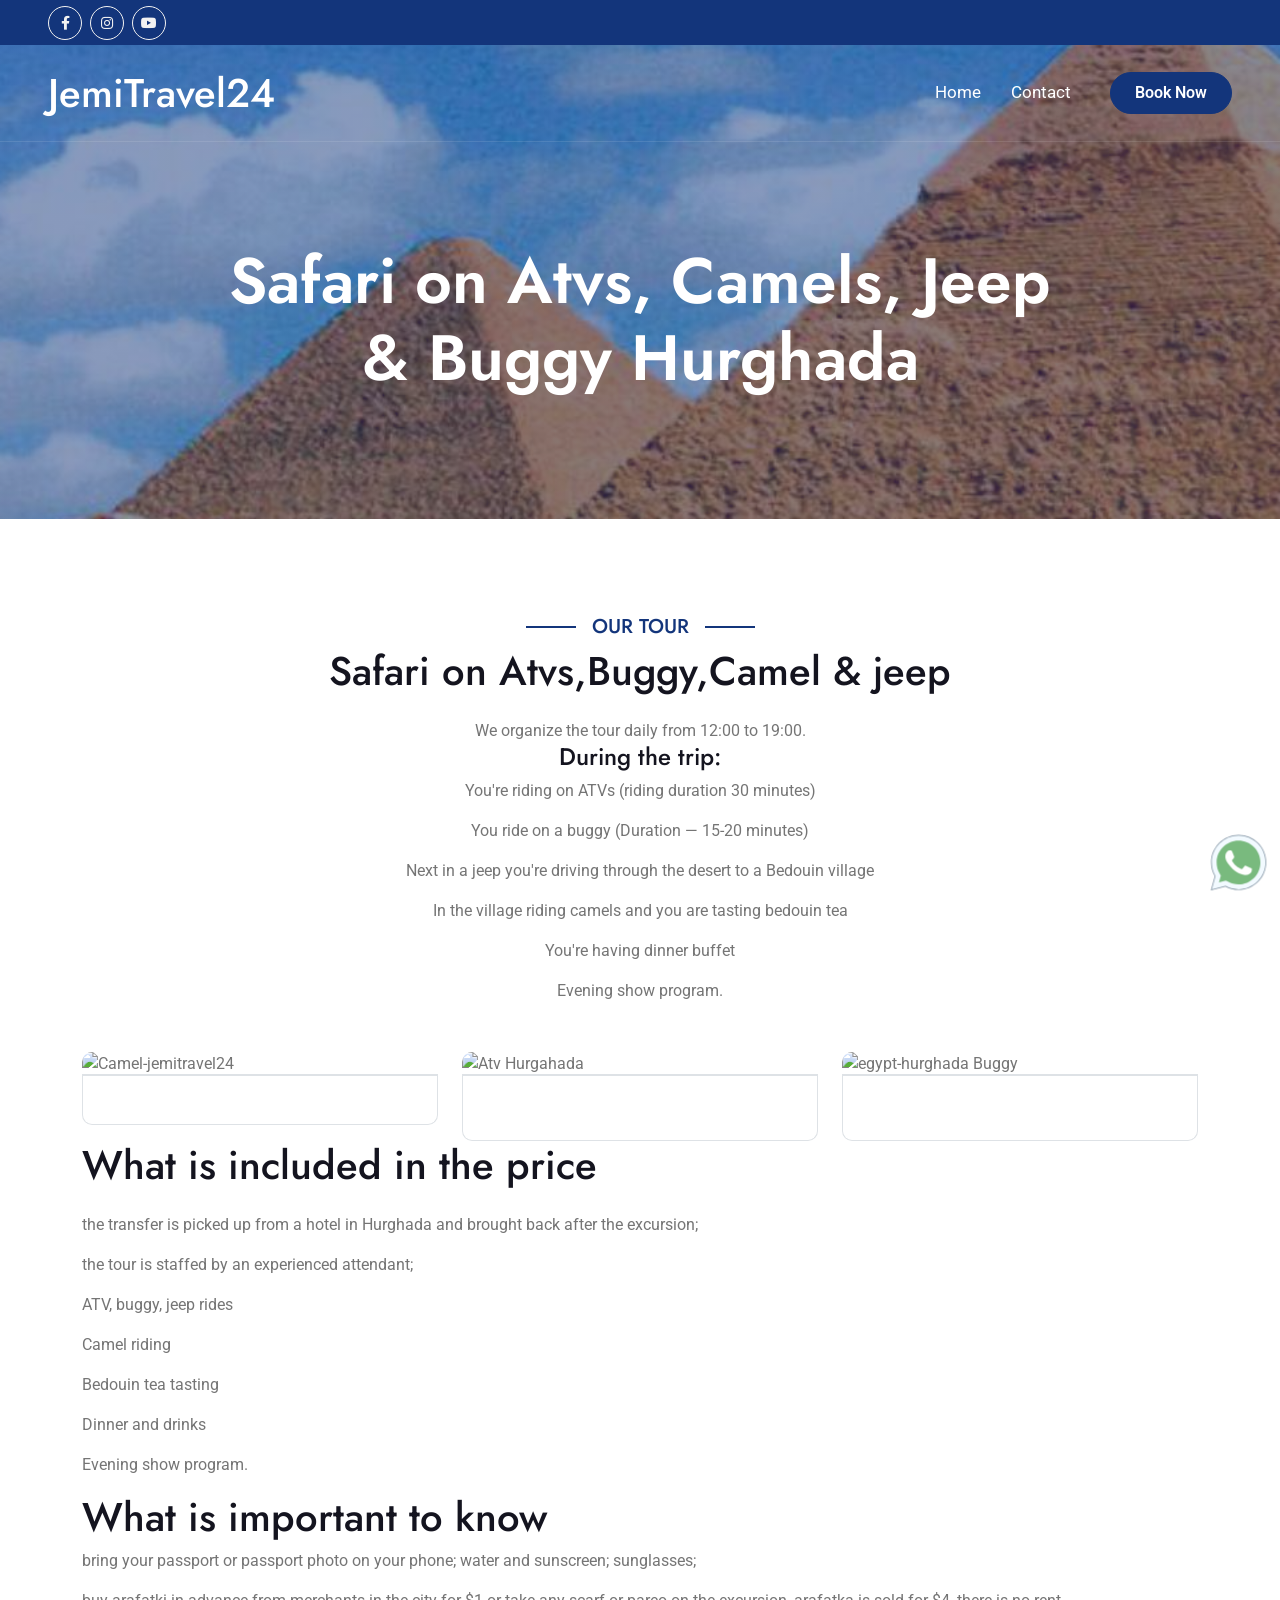
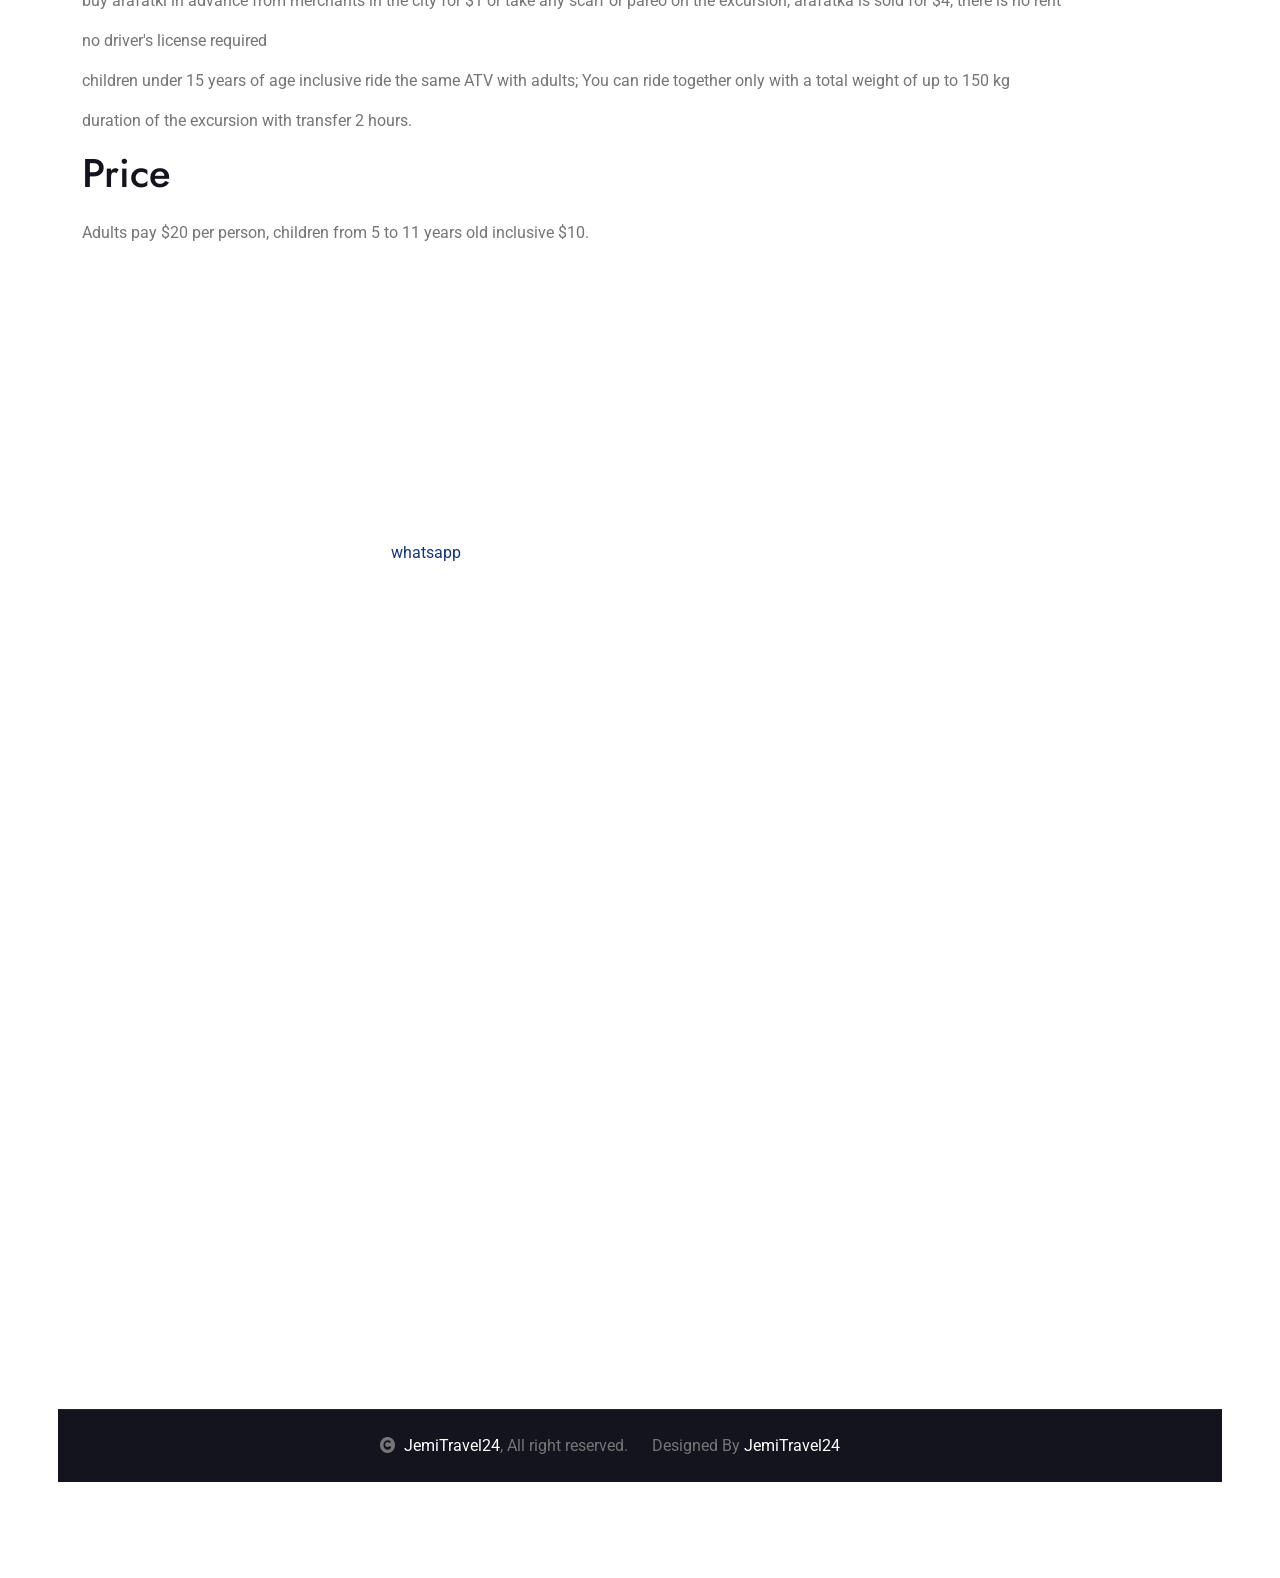
==== Atv-Buggy-Safari-Hurgahada.html @ 76fbbd98 "Add files via upload" ====
<!DOCTYPE html>
<html lang="en">

    <head>
        <meta charset="utf-8">
        <title>safari on Atvs & Buggy </title>
        <meta content="width=device-width, initial-scale=1.0" name="viewport">

        <meta content="" name="keywords"content="Jemi Travel24, JemiTravel24,safari on Atvs & Buggy Hurgahada , Luxor tour from Hurghada, bus from Hurghada, museum by bus, Egypt tours, pay on the day">
        <meta content="" name="description"content="Explore Egypt with Jemi Travel24. Enjoy memorable tours, comfortable transfers, and pay on the day of your tour.">
        <!-- Google Web Fonts -->
        <link rel="preconnect" href="https://fonts.googleapis.com">
        <link rel="preconnect" href="https://fonts.gstatic.com" crossorigin>
        <link href="https://fonts.googleapis.com/css2?family=Jost:wght@500;600&family=Roboto&display=swap" rel="stylesheet"> 

        <!-- Icon Font Stylesheet -->
        <link rel="stylesheet" href="https://use.fontawesome.com/releases/v5.15.4/css/all.css"/>
        <link href="https://cdn.jsdelivr.net/npm/bootstrap-icons@1.4.1/font/bootstrap-icons.css" rel="stylesheet">

        <!-- Libraries Stylesheet -->
        <link href="lib/owlcarousel/assets/owl.carousel.min.css" rel="stylesheet">
        <link href="lib/lightbox/css/lightbox.min.css" rel="stylesheet">


        <!-- Customized Bootstrap Stylesheet -->
        <link href="css/bootstrap.min.css" rel="stylesheet">

        <!-- Template Stylesheet -->
        <link href="css/style.css" rel="stylesheet">
    </head>

    <body>

        <!-- Spinner Start -->
        <div id="spinner" class="show bg-white position-fixed translate-middle w-100 vh-100 top-50 start-50 d-flex align-items-center justify-content-center">
            <div class="spinner-border text-primary" style="width: 3rem; height: 3rem;" role="status">
                <span class="sr-only">Loading...</span>
            </div>
        </div>

        <a href="https://api.whatsapp.com/send?phone=+905534414765&amp;text=Hi%20There" class="whatsapp_float" target="_blank" rel="noopener noreferrer">
  <span class="home-whatsapp-icon"><svg xmlns="http://www.w3.org/2000/svg" x="0px" y="0px" width="80" height="80" viewBox="0 0 80 80">
<path fill="#f2faff" d="M7.904,58.665L7.8,58.484c-3.263-5.649-4.986-12.102-4.983-18.66 C2.826,19.244,19.577,2.5,40.157,2.5C50.14,2.503,59.521,6.391,66.57,13.446C73.618,20.5,77.5,29.879,77.5,39.855 c-0.01,20.583-16.76,37.328-37.34,37.328c-6.247-0.003-12.418-1.574-17.861-4.543l-0.174-0.096L2.711,77.636L7.904,58.665z"></path><path fill="#788b9c" d="M40.157,3L40.157,3c9.85,0.003,19.105,3.838,26.059,10.799C73.17,20.76,77,30.013,77,39.855 c-0.009,20.307-16.536,36.828-36.855,36.828c-6.149-0.003-12.237-1.553-17.606-4.482l-0.349-0.19l-0.384,0.101l-18.384,4.82 l4.91-17.933l0.11-0.403l-0.209-0.362c-3.22-5.574-4.92-11.94-4.917-18.41C3.326,19.52,19.852,3,40.157,3 M40.157,2 C19.302,2,2.326,18.969,2.317,39.824C2.313,46.49,4.055,53,7.367,58.735L2,78.339l20.06-5.26 c5.526,3.015,11.751,4.601,18.084,4.604h0.016c20.855,0,37.831-16.969,37.84-37.827c0-10.108-3.933-19.613-11.077-26.764 C59.78,5.942,50.28,2.003,40.157,2L40.157,2z"></path><path fill="#79ba7e" d="M39.99,70c-5.009-0.003-9.965-1.263-14.332-3.646l-2.867-1.564l-3.159,0.828l-6.482,1.699	l1.659-6.061l0.907-3.312l-1.718-2.974C11.38,50.437,9.997,45.255,10,39.986C10.007,23.453,23.464,10.002,39.997,10	c8.022,0.003,15.558,3.126,21.221,8.793C66.881,24.461,70,31.998,70,40.011C69.992,56.547,56.535,70,39.99,70z"></path><path fill="#fff" d="M56.561,47.376c-0.9-0.449-5.321-2.626-6.143-2.924c-0.825-0.301-1.424-0.449-2.023,0.449	c-0.599,0.9-2.322,2.924-2.845,3.523c-0.524,0.599-1.048,0.674-1.948,0.226c-0.9-0.449-3.797-1.4-7.23-4.462	c-2.674-2.382-4.478-5.327-5.001-6.227c-0.524-0.9-0.057-1.385,0.394-1.834c0.403-0.403,0.9-1.051,1.349-1.575	c0.449-0.524,0.599-0.9,0.9-1.5c0.301-0.599,0.151-1.126-0.075-1.575c-0.226-0.449-2.023-4.875-2.773-6.673	c-0.729-1.752-1.472-1.515-2.023-1.542c-0.524-0.027-1.123-0.03-1.722-0.03c-0.599,0-1.575,0.226-2.397,1.126	c-0.822,0.9-3.147,3.074-3.147,7.498s3.222,8.699,3.671,9.298c0.449,0.599,6.338,9.678,15.36,13.571	c2.144,0.924,3.821,1.478,5.125,1.894c2.153,0.684,4.113,0.587,5.664,0.355c1.728-0.259,5.321-2.174,6.067-4.273	c0.75-2.099,0.75-3.899,0.524-4.273C58.06,48.051,57.461,47.825,56.561,47.376z"></path>
</svg></span></a>
        <!-- Spinner End -->

        <!-- Topbar Start -->
        <div class="container-fluid bg-primary px-5 d-none d-lg-block">
            <div class="row gx-0">
                <div class="col-lg-8 text-center text-lg-start mb-2 mb-lg-0">
                    <div class="d-inline-flex align-items-center" style="height: 45px;">
                        <a class="btn btn-sm btn-outline-light btn-sm-square rounded-circle me-2" href="https://www.facebook.com/jemitravel24"><i class="fab fa-facebook-f fw-normal"></i></a>
                        <a class="btn btn-sm btn-outline-light btn-sm-square rounded-circle me-2" href="https://www.instagram.com/jemitravel24/"><i class="fab fa-instagram fw-normal"></i></a>
                        <a class="btn btn-sm btn-outline-light btn-sm-square rounded-circle" href=""><i class="fab fa-youtube fw-normal"></i></a>
                    </div>
                </div>
                        </div>
                    </div>
                </div>
            </div>
        </div>
        <!-- Topbar End -->

        <!-- Navbar & Hero Start -->
        <div class="container-fluid position-relative p-0">
            <nav class="navbar navbar-expand-lg navbar-light px-4 px-lg-5 py-3 py-lg-0">
                <a href="" class="navbar-brand p-0">
                    <h1 class="m-0">JemiTravel24</h1>
                    <!-- <img src="img/logo.png" alt="Logo"> -->
                </a>
                <button class="navbar-toggler" type="button" data-bs-toggle="collapse" data-bs-target="#navbarCollapse">
                    <span class="fa fa-bars"></span>
                </button>
                <div class="collapse navbar-collapse" id="navbarCollapse">
                    <div class="navbar-nav ms-auto py-0">
                        <a href="index.html" class="nav-item nav-link">Home</a>
                        <a href="contact.html" class="nav-item nav-link">Contact</a>
                    </div>
                    <a href="booking.html" class="btn btn-primary rounded-pill py-2 px-4 ms-lg-4">Book Now</a>
                </div>
            </nav>
        </div>
        <!-- Navbar & Hero End -->

        <!-- Header Start -->
        <div class="container-fluid bg-breadcrumb">
            <div class="container text-center py-5" style="max-width: 900px;">
                <h3 class="text-white display-3 mb-4">Safari on Atvs, Camels, Jeep & Buggy  Hurghada</h1>
                
                </ol>    
            </div>
        </div>
        <!-- Header End -->

        <!-- Blog Start -->
        <div class="container-fluid blog py-5">
            <div class="container py-5">
                <div class="mx-auto text-center mb-5" style="max-width: 900px;">
                    <h5 class="section-title px-3">Our Tour</h5>
                    <h1 class="mb-4">Safari on Atvs,Buggy,Camel & jeep </h1>
                    <p class="mb-0">We organize the tour daily from 12:00 to 19:00.</p>
                    <h4>During the trip:</h4>
                    <p>You're riding on ATVs (riding duration 30 minutes)
                    </p>
                    <p> You ride on a buggy (Duration — 15-20 minutes)
                        </p>
                    <p>Next in a jeep you're driving through the desert to a Bedouin village</p>
                   <p>In the village riding camels and you are tasting bedouin tea</p>
                   <p>You're having dinner buffet</p>
                   <p> Evening show program.</p>
                </div>
                <div class="row g-4 justify-content-center">
                    <div class="col-lg-4 col-md-6">
                        <div class="blog-item">
                            <div class="blog-img">
                                <div class="blog-img-inner">
                                    <img class="img-fluid w-100 rounded-top" src="img/Camel-buggy-ATV-Jeep-safari.png" alt="Camel-jemitravel24">
                                  </div>
                                <div class="blog-info d-flex align-items-center border border-start-0 border-end-0">
                                  </div>
                            </div>
                            <div class="blog-content border border-top-0 rounded-bottom p-4">
                                
                                <a  class="h4"></a>
                                
                            </div>
                        </div>
                    </div>
                    <div class="col-lg-4 col-md-6">
                        <div class="blog-item">
                            <div class="blog-img">
                                <div class="blog-img-inner">
                                    <img class="img-fluid w-100 rounded-top" src="img/Safari-Atv-2-hours.png" alt="Atv Hurgahada">
                                    
                                </div>
                                <div class="blog-info d-flex align-items-center border border-start-0 border-end-0">
                                </div>
                            </div>
                            <div class="blog-content border border-top-0 rounded-bottom p-4">
                                <p class="mb-3">
                                <a  class="h4"></a>
                                <p class="my-3"></p>
                                
                            </div>
                        </div>
                    </div>
                    <div class="col-lg-4 col-md-6">
                        <div class="blog-item">
                            <div class="blog-img">
                                <div class="blog-img-inner">
                                    <img class="img-fluid w-100 rounded-top" src="img/Buggy-Hurgahada-tour.jpg" alt="egypt-hurghada Buggy">
                                    <div class="blog-icon">
                                
                                    </div>
                                </div>
                                <div class="blog-info d-flex align-items-center border border-start-0 border-end-0">
                                    </div>
                            </div>
                            <div class="blog-content border border-top-0 rounded-bottom p-4">
                                <p class="mb-3">
                                <a  class="h4"></a>
                                <p class="my-3"></p>
                                </div>
                        </div>
                    </div>
                </div>
         <h1 class="mb-4">What is included in the price</h1>
                    <p class="mb-0"><p>the transfer is picked up from a hotel in Hurghada and brought back after the excursion;</p>
                   <p>the tour is staffed by an experienced attendant;</p>
                   <p>ATV, buggy, jeep rides</p>
                   <p>Camel riding</p>
                   <p>Bedouin tea tasting</p>
                   <p>Dinner and drinks</p>
                   <p>Evening show program.</p>
          <h1> What is important to know </h1>
           <p>bring your passport or passport photo on your phone; water and sunscreen; sunglasses;</p>
           <p>buy arafatki in advance from merchants in the city for $1 or take any scarf or pareo on the excursion, arafatka is sold for $4, there is no rent
          <p>no driver's license required</p>
          <p>children under 15 years of age inclusive ride the same ATV with adults; You can ride together only with a total weight of up to 150 kg </p>
           <p>duration of the excursion with transfer 2 hours.</p>
           
                    <h1 class="mb-4">Price</h1>
                    <p class="mb-0">Adults pay $20 per person, children from 5 to 11 years old inclusive $10.</p>
                    </div>
        </div>
        

        <!-- Tour Booking Start -->
        <div class="container-fluid booking py-5">
            <div class="container py-5">
                <div class="row g-5 align-items-center">
                    <div class="col-lg-6">
                        <h5 class="section-booking-title pe-3">Booking</h5>
                        <h1 class="text-white mb-4">Online Booking </h1>
                        <p class="text-white mb-4">
                        </p>
                        <p class="text-white mb-4">Book your tour through Booking Form or on <a href="https://api.whatsapp.com/send?phone=+905534414765&amp;text=Hi%20There">whatsapp</a>  , choose your preferred date, and pay on the day of the tour.
                        </p>
                    
                    </div>

                    <iframe src='https://app.youform.com/forms/vlebkdym' ' width='100%' height='700' frameborder='0' marginheight='0' marginwidth='0' allow='camera; microphone; autoplay; fullscreen' style='border:none;'></iframe>
             
        <!-- Tour Booking End -->

        <!-- Blog End -->

        <!-- Subscribe Start -
        <div class="container-fluid subscribe py-5">
            <div class="container text-center py-5">
                <div class="mx-auto text-center" style="max-width: 900px;">
                    <h5 class="subscribe-title px-3">Subscribe</h5>
                    <h1 class="text-white mb-4">Our Newsletter</h1>
                    <div class="position-relative mx-auto">
                        <input class="form-control border-primary rounded-pill w-100 py-3 ps-4 pe-5" type="text" placeholder="Your email">
                        <button type="button" class="btn btn-primary rounded-pill position-absolute top-0 end-0 py-2 px-4 mt-2 me-2">Subscribe</button>
                    </div>
                </div>
            </div>
        </div>
        Subscribe End -->

        <!-- Footer Start 
        <div class="container-fluid footer py-5">
            <div class="container py-5">
                <div class="row g-5">
                    <div class="col-md-6 col-lg-6 col-xl-3">
                        <div class="footer-item d-flex flex-column">
                            <h4 class="mb-4 text-white">Get In Touch</h4>
                            <a href=""><i class="fas fa-home me-2"></i></a>
                            <a href=""><i class="fas fa-envelope me-2"></i> </a>
                            <a href=""><i class="fas fa-phone me-2"></i></a>
                            <a href="" class="mb-3"><i class="fas fa-print me-2"></i> </a>
                            <div class="d-flex align-items-center">
                                <i class="fas fa-share fa-2x text-white me-2"></i>
                                <a class="btn-square btn btn-primary rounded-circle mx-1" href=""><i class="fab fa-facebook-f"></i></a>
                                <a class="btn-square btn btn-primary rounded-circle mx-1" href=""><i class="fab fa-twitter"></i></a>
                                <a class="btn-square btn btn-primary rounded-circle mx-1" href=""><i class="fab fa-instagram"></i></a>
                                <a class="btn-square btn btn-primary rounded-circle mx-1" href=""><i class="fab fa-linkedin-in"></i></a>
                            </div>
                        </div>
                    </div>
                    <div class="col-md-6 col-lg-6 col-xl-3">
                        <div class="footer-item d-flex flex-column">
                            <h4 class="mb-4 text-white">Company</h4>
                            <a href=""><i class="fas fa-angle-right me-2"></i> About</a>
                            <a href=""><i class="fas fa-angle-right me-2"></i> Careers</a>
                            <a href=""><i class="fas fa-angle-right me-2"></i> Blog</a>
                            <a href=""><i class="fas fa-angle-right me-2"></i> Press</a>
                            <a href=""><i class="fas fa-angle-right me-2"></i> Gift Cards</a>
                            <a href=""><i class="fas fa-angle-right me-2"></i> Magazine</a>
                        </div>
                    </div>
                    <div class="col-md-6 col-lg-6 col-xl-3">
                        <div class="footer-item d-flex flex-column">
                            <h4 class="mb-4 text-white">Support</h4>
                            <a href=""><i class="fas fa-angle-right me-2"></i> Contact</a>
                            <a href=""><i class="fas fa-angle-right me-2"></i> Legal Notice</a>
                            <a href=""><i class="fas fa-angle-right me-2"></i> Privacy Policy</a>
                            <a href=""><i class="fas fa-angle-right me-2"></i> Terms and Conditions</a>
                            <a href=""><i class="fas fa-angle-right me-2"></i> Sitemap</a>
                            <a href=""><i class="fas fa-angle-right me-2"></i> Cookie policy</a>
                        </div>
                    </div>
                    <div class="col-md-6 col-lg-6 col-xl-3">
                        <div class="footer-item">
                            <div class="row gy-3 gx-2 mb-4">
                                <div class="col-xl-6">
                                    <form>
                                        <div class="form-floating">
                                            <select class="form-select bg-dark border" id="select1">
                                                <option value="1">Arabic</option>
                                                <option value="2">German</option>
                                                <option value="3">Greek</option>
                                                <option value="3">New York</option>
                                            </select>
                                            <label for="select1">English</label>
                                        </div>
                                    </form>
                                </div>
                                <div class="col-xl-6">
                                    <form>
                                        <div class="form-floating">
                                            <select class="form-select bg-dark border" id="select1">
                                                <option value="1">USD</option>
                                                <option value="2">EUR</option>
                                                <option value="3">INR</option>
                                                <option value="3">GBP</option>
                                            </select>
                                            <label for="select1">$</label>
                                        </div>
                                    </form>
                                </div>
                            </div>
                            <h4 class="text-white mb-3">Payments</h4>
                            <div class="footer-bank-card">
                                <a href="#" class="text-white me-2"><i class="fab fa-cc-amex fa-2x"></i></a>
                                <a href="#" class="text-white me-2"><i class="fab fa-cc-visa fa-2x"></i></a>
                                <a href="#" class="text-white me-2"><i class="fas fa-credit-card fa-2x"></i></a>
                                <a href="#" class="text-white me-2"><i class="fab fa-cc-mastercard fa-2x"></i></a>
                                <a href="#" class="text-white me-2"><i class="fab fa-cc-paypal fa-2x"></i></a>
                                <a href="#" class="text-white"><i class="fab fa-cc-discover fa-2x"></i></a>
                            </div>
                        </div>
                    </div>
                </div>
            </div>
        </div>
         Footer End -->
        
        <!-- Copyright Start -->
        <div class="container-fluid copyright text-body py-4">
            <div class="container">
                <div class="row g-4 align-items-center">
                    <div class="col-md-6 text-center text-md-end mb-md-0">
                        <i class="fas fa-copyright me-2"></i><a class="text-white" href="#">JemiTravel24</a>, All right reserved.
                    </div>
                    <div class="col-md-6 text-center text-md-start">
                        Designed By <a class="text-white" >JemiTravel24</a>
                    </div>
                </div>
            </div>
        </div>
        <!-- Copyright End -->

        
        <!-- JavaScript Libraries -->
        <script src="https://ajax.googleapis.com/ajax/libs/jquery/3.6.4/jquery.min.js"></script>
        <script src="https://cdn.jsdelivr.net/npm/bootstrap@5.0.0/dist/js/bootstrap.bundle.min.js"></script>
        <script src="lib/easing/easing.min.js"></script>
        <script src="lib/waypoints/waypoints.min.js"></script>
        <script src="lib/owlcarousel/owl.carousel.min.js"></script>
        <script src="lib/lightbox/js/lightbox.min.js"></script>
        

        <!-- Template Javascript -->
        <script src="js/main.js"></script>
    </body>

</html>
---- css/style.css ----
/*** Spinner Start ***/
/*** Spinner ***/

/* For desktop */
.whatsapp_float {
  position: fixed;
  width: 53px;
  height: 53px;
  bottom: 11px;
  right: 15px;
  border-radius: 50px;
  text-align: center;
  z-index: 100;
  border: none;
  outline: none;
  text-decoration: none;
  -webkit-tap-highlight-color: transparent;
  transform: scale(1.1);
}

.whatsapp_float:hover {
  transform: scale(1.2);
}

.home-whatsapp-icon {
  width: 51px;
  height: 51px;
}

.home-whatsapp-icon svg {
  width: 100%;
  height: 100%;
}

/* For mobile */
@media screen and (max-width: 767px) {
  .home-whatsapp-icon {
    width: 40px;
    height: 40px;
  }

  .whatsapp_float {
    bottom: 20px;
  }
}






#spinner {
    opacity: 0;
    visibility: hidden;
    transition: opacity .5s ease-out, visibility 0s linear .5s;
    z-index: 99999;
}

#spinner.show {
    transition: opacity .5s ease-out, visibility 0s linear 0s;
    visibility: visible;
    opacity: 1;
}
/*** Spinner End ***/

.back-to-top {
    position: fixed;
    right: 30px;
    bottom: 30px;
    display: flex;
    width: 45px;
    height: 45px;
    align-items: center;
    justify-content: center;
    transition: 0.5s;
    z-index: 99;
}

/*** Button Start ***/
.btn {
    font-weight: 600;
    transition: .5s;
}

.btn-square {
    width: 32px;
    height: 32px;
}

.btn-sm-square {
    width: 34px;
    height: 34px;
}

.btn-md-square {
    width: 44px;
    height: 44px;
}

.btn-lg-square {
    width: 56px;
    height: 56px;
}

.btn-square,
.btn-sm-square,
.btn-md-square,
.btn-lg-square {
    padding: 0;
    display: flex;
    align-items: center;
    justify-content: center;
    font-weight: normal;
    border-radius: 50%;
}

.btn.btn-primary {
    box-shadow: inset 0 0 0 0 var(--bs-primary);
}

.btn.btn-primary:hover {
    box-shadow: inset 300px 0 0 0 var(--bs-light) !important;
    color: var(--bs-primary) !important;
}

.btn.btn-light {
    box-shadow: inset 0 0 0 0 var(--bs-primary);
}

.btn.btn-light:hover {
    box-shadow: inset 300px 0 0 0 var(--bs-primary);
    color: var(--bs-light) !important;
}

.btn-hover {
    transition: 0.5s;
}

.btn-hover:hover {
    color: var(--bs-secondary) !important;
}

/*** Section Title Start ***/
.section-title {
    position: relative;
    display: inline-block;
    text-transform: uppercase;
    color: var(--bs-primary);
}

.section-title::before {
    content: "";
    width: 50px;
    position: absolute;
    top: 50%;
    right: 0;
    transform: translateY(-50%);
    margin-right: -50px;
    border: 1px solid var(--bs-primary) !important;
}

.section-title::after {
    content: "";
    width: 50px;
    position: absolute;
    top: 50%;
    left: 0;
    transform: translateY(-50%);
    margin-left: -50px;
    border: 1px solid var(--bs-primary) !important;
}


/*** Topbar Start ***/
.fixed-top .container {
    transition: 0.5s;
}

.topbar {
    padding: 2px 10px 2px 20px;
    background: var(--bs-primary) !important;
}

.topbar a,
.topbar a i {
    transition: 0.5s;
}

.topbar a:hover,
.topbar a i:hover {
    color: var(--bs-secondary) !important;
}


@media (max-width: 768px) {
    .topbar {
        display: none;    
    }
}
/*** Topbar End ***/


/*** Navbar ***/
.navbar-light .navbar-nav .nav-link {
    font-family: 'Roboto', sans-serif;
    position: relative;
    padding: 35px 15px;
    color: var(--bs-white) !important;
    font-size: 17px;
    font-weight: 400;
    outline: none;
    transition: .5s;
}

.sticky-top.navbar-light .navbar-nav .nav-link {
    padding: 20px 15px;
    color: var(--bs-dark) !important;
}

.navbar-light .navbar-nav .nav-link:hover,
.navbar-light .navbar-nav .nav-link.active {
    color: var(--bs-white) !important;
}

.navbar-light .navbar-brand h1 {
    color: var(--bs-white);
}

.sticky-top.navbar-light .navbar-brand h1 {
    color: var(--bs-primary);
}

.navbar-light .navbar-brand img {
    max-height: 60px;
    transition: .5s;
}

.sticky-top.navbar-light .navbar-brand img {
    max-height: 45px;
}

.navbar .dropdown-toggle::after {
    border: none;
    content: "\f107";
    font-family: "Font Awesome 5 Free";
    font-weight: 900;
    vertical-align: middle;
    margin-left: 8px;
}

@media (min-width: 1200px) {
    .navbar .nav-item .dropdown-menu {
        display: block;
        visibility: hidden;
        top: 100%;
        transform: rotateX(-75deg);
        transform-origin: 0% 0%;
        border: 0;
        border-radius: 10px;
        transition: .5s;
        opacity: 0;
    }
}

.dropdown .dropdown-menu a:hover {
    background: var(--bs-primary);
    color: var(--bs-white);
}

.navbar .nav-item:hover .dropdown-menu {
    transform: rotateX(0deg);
    visibility: visible;
    background: var(--bs-light);
    transition: .5s;
    opacity: 1;
}

@media (max-width: 991.98px) {
    .sticky-top.navbar-light {
        position: relative;
        background: var(--bs-white);
    }

    .navbar-light .navbar-brand h1 {
        color: var(--bs-primary);
    }

    .navbar.navbar-expand-lg .navbar-toggler {
        padding: 10px 20px;
        border: 1px solid var(--bs-primary);
        color: var(--bs-primary);
    }

    .navbar-light .navbar-collapse {
        margin-top: 15px;
        border-top: 1px solid #DDDDDD;
    }

    .navbar-light .navbar-nav .nav-link,
    .sticky-top.navbar-light .navbar-nav .nav-link {
        padding: 10px 0;
        color: var(--bs-dark) !important;
    }

    .navbar-light .navbar-nav .nav-link:hover,
    .navbar-light .navbar-nav .nav-link.active  {
        color: var(--bs-primary) !important;
    }

    .navbar-light .navbar-brand img {
        max-height: 45px;
    }
}

@media (min-width: 992px) {
    .navbar-light {
        position: absolute;
        width: 100%;
        top: 0;
        left: 0;
        border-bottom: 1px solid rgba(255, 255, 255, .1);
        z-index: 999;
    }
    
    .sticky-top.navbar-light {
        position: fixed;
        background: var(--bs-light);
    }

    .navbar-light .navbar-nav .nav-link::before {
        position: absolute;
        content: "";
        width: 100%;
        height: 0;
        bottom: -1px;
        left: 0;
        background: var(--bs-primary);
        transition: .5s;
        z-index: -1;
    }

    .navbar-light .navbar-nav .nav-link:hover::before,
    .navbar-light .navbar-nav .nav-link.active::before {
        height: calc(100% + 1px);
        left: 1px;
    }

    .navbar-light .navbar-nav .nav-link.nav-contact::before {
        display: none;
    }
}

/*** Carousel Hero Header Start ***/
.carousel-header .carousel-control-prev,
.carousel-header .carousel-control-next {
    background: transparent;
}

.carousel-header .carousel-control-prev .carousel-control-prev-icon {
    position: absolute;
    top: 50%;
    left: 0;
    transform: translateY(-50%);
    padding: 25px 30px;
    border-top-left-radius: 0;
    border-top-right-radius: 50px;
    border-bottom-left-radius: 0;
    border-bottom-right-radius: 50px;
    background-size: 60% 60%;
}

.carousel-header .carousel-control-next .carousel-control-next-icon {
    position: absolute;
    top: 50%;
    right: 0;
    transform: translateY(-50%);
    padding: 25px 30px;
    border-top-left-radius: 50px;
    border-top-right-radius: 0;
    border-bottom-left-radius: 50px;
    border-bottom-right-radius: 0;
    background-size: 60% 60%;

}

.carousel-header .carousel .carousel-indicators li,
.carousel-header .carousel .carousel-indicators li,
.carousel-header .carousel .carousel-indicators li {
    opacity: 0;
}

.carousel-header .carousel-inner .carousel-item {
    position: relative;
    min-height: 100vh 
}

.carousel-header .carousel-inner .carousel-item img {
    position: absolute;
    width: 100%;
    height: 100%;
    object-fit: cover;
}

.carousel-header .carousel-inner .carousel-item .carousel-caption  {
    position: absolute;
    width: 100%;
    height: 100%;
    top: 0;
    left: 0;
    padding-top: 60px;
    display: flex;
    align-items: center;
    justify-content: center;
    text-align: center;
    background: linear-gradient(rgba(0, 0, 0, .5), rgba(0, 0, 0, 0.5));
    background-size: cover;
}

@media (max-width: 768px) {
    .carousel-header .carousel-inner .carousel-item img,
    .carousel-header .carousel-inner .carousel-item .carousel-caption {
        height: 700px;
        margin-top: -100px;
    }

    .carousel-header {
        height: 700px !important;
    }

    .carousel-header .carousel-control-prev .carousel-control-prev-icon,
    .carousel-header .carousel-control-next .carousel-control-next-icon {
        opacity: 0;
    }
    
    .search-bar {
        margin-top: -100px;
        transition: 0.5s;
    }
}
/*** Carousel Hero Header End ***/


/*** Single Page Hero Header Start ***/
.bg-breadcrumb {
    background: linear-gradient(rgba(19, 53, 123, 0.5), rgba(19, 53, 123, 0.5)), url(../img/breadcrumb-bg.jpg);
    background-position: center center;
    background-repeat: no-repeat;
    background-size: cover;
    background-attachment: fixed;
    padding: 150px 0 50px 0;
}

.bg-breadcrumb .breadcrumb-item a {
    color: var(--bs-secondary) !important;
}
/*** Single Page Hero Header End ***/


/*** About Start ***/
.about .container .section-about-title {
    position: relative;
    display: inline-block;
    text-transform: uppercase;
    color: var(--bs-primary);
}

.about .container .section-about-title::before {
    content: "";
    width: 50px;
    position: absolute;
    top: 50%;
    right: 0;
    transform: translateY(-50%);
    margin-right: -50px;
    border: 1px solid var(--bs-primary) !important;
}
/*** About End ***/


/*** Services Start ***/
.service .service-content-inner {
    transition: 0.5s;
}
.service .service-content-inner:hover {
    position: relative;
    background: var(--bs-primary) !important;
}

.service .service-content-inner .service-content h5,
.service .service-content-inner .service-content p,
.service .service-content-inner .service-icon i {
    transition: 0.5s;
}

.service .service-content-inner:hover .service-content h5,
.service .service-content-inner:hover .service-content p,
.service .service-content-inner:hover .service-icon i {
    color: var(--bs-white) !important;
}
/*** Service End ***/


/*** Destination Start ***/
.destination .tab-class .tab-content .tab-pane .destination-img {
    position: relative;
    overflow: hidden;
    border-radius: 10px;
    z-index: 1;
}

.destination .tab-class .tab-content .tab-pane .destination-img .destination-overlay {
    position: absolute;
    bottom: -100%;
    left: 0;
    z-index: 3;
    transition: 0.5s;
}

.destination .tab-class .tab-content .tab-pane .destination-img .search-icon {
    position: absolute;
    width: 100%;
    height: 100%;
    top: 0;
    right: 0;
    display: flex;
    justify-content: end;
    padding: 20px 20px 0 0;
    background: rgba(0, 0, 0, 0.1);
    border-radius: 10px;
    transition: 0.5s;

}

.destination .tab-class .tab-content .tab-pane .destination-img .search-icon a i {
    opacity: 0;
    transition: 0.5s;
}

.destination .tab-class .nav-item {
    padding: 0 0 20px 0;
}
.destination .tab-class .nav-item a.active {
    background: var(--bs-primary) !important;
}

.destination .tab-class .nav-item a.active span {
    color: var(--bs-white) !important;
}

.destination .tab-class .tab-content .destination-img:hover .search-icon {
    background: rgba(19, 53, 123, 0.4);
}

.destination .tab-class .tab-content .destination-img:hover .destination-overlay {
    bottom: 0;
}

.destination .tab-class .tab-content .destination-img:hover .search-icon a i {
    opacity: 1;
}

.destination .tab-class .tab-content .destination-img img {
    transition: 0.5s;
}

.destination .tab-class .tab-content .destination-img:hover img {
    transform: scale(1.2);
}
/*** Destination End ***/


/*** Packages Start ***/
.packages .packages-item .packages-img {
    position: relative;
    overflow: hidden;
    transition: 0.5s;
    border-top-right-radius: 10px;
    border-top-left-radius: 10px;
    z-index: 1;
}

.packages .packages-item .packages-img .packages-info {
    background: rgba(0, 0, 0, .3);
}

.packages .packages-item .packages-img .packages-info small,
.packages .packages-item .packages-img .packages-info small i {
    color: var(--bs-white);
    transition: 0.5s;
}

.packages .packages-item .packages-img::after {
    position: absolute;
    content: "";
    width: 0;
    height: 0;
    top: 50%;
    left: 50%;
    transform: translate(-50%, -50%);
    border: 0px solid;
    border-radius: 10px !important;
    visibility: hidden;
    transition: 0.7s;
    z-index: 3;
}

.packages .packages-item .packages-img:hover.packages-img::after {
    width: 100%;
    height: 100%;
    border: 300px solid;
    border-color: rgba(19, 53, 123, 0.6) rgba(19, 53, 123, 0.6) rgba(19, 53, 123, 0.6) rgba(19, 53, 123, 0.6);
    visibility: visible;
}

.packages .packages-item .packages-img small,
.packages .packages-item .packages-img small i {
    transition: 0.5s;
}

.packages .packages-item .packages-img:hover small,
.packages .packages-item .packages-img:hover small i {
    color: var(--bs-white) !important;

}

.packages .packages-item .packages-img img {
    transition: 0.5s;
}

.packages .packages-item .packages-img:hover img {
    transform: scale(1.3);
}

.packages .packages-item .packages-img .packages-price {
    position: absolute;
    width: 100px; 
    top: 0; 
    left: 50%; 
    transform: translateX(-50%);
    display: inline-block;
    background: var(--bs-primary);
    color: var(--bs-white);
    border-bottom-left-radius: 10px;
    border-bottom-right-radius: 10px; 
    z-index: 5;
}

.packages .packages-carousel {
    position: relative;
}

.packages .packages-carousel .owl-nav .owl-prev {
    position: absolute;
    top: -50px;
    left: 0;
    padding: 5px 30px;
    border: 1px solid var(--bs-primary);
    border-radius: 30px;
    transition: 0.5s;
}

.packages .packages-carousel .owl-nav .owl-next {
    position: absolute;
    top: -50px;
    right: 0;
    padding: 5px 30px;
    border: 1px solid var(--bs-primary);
    border-radius: 30px;
    transition: 0.5s;
}

.packages .packages-carousel .owl-nav .owl-prev i,
.packages .packages-carousel .owl-nav .owl-next i {
    color: var(--bs-primary);
    font-size: 17px;
    transition: 0.5s;
}

.packages .packages-carousel .owl-nav .owl-prev:hover,
.packages .packages-carousel .owl-nav .owl-next:hover {
    background: var(--bs-primary);
}

.packages .packages-carousel .owl-nav .owl-prev:hover i,
.packages .packages-carousel .owl-nav .owl-next:hover i {
    color: var(--bs-white);
}
/*** Packages End ***/


/*** Explore Tour Start ***/
.ExploreTour .tab-class .nav-item {
    padding: 0 0 20px 0;
}
.ExploreTour .tab-class .nav-item a.active {
    background: var(--bs-primary) !important;
}

.ExploreTour .tab-class .nav-item a.active span {
    color: var(--bs-white) !important;
}


/* National Tour Start */
.ExploreTour #NationalTab-1 .national-item {
    position: relative;
    border-radius: 10px;
    overflow: hidden;
}

.ExploreTour #NationalTab-1 .national-item img {
    transition: 0.5s;
}

.ExploreTour #NationalTab-1 .national-item:hover img {
    transform: scale(1.2);
}

.ExploreTour #NationalTab-1 .national-item .national-content {
    position: absolute;
    width: 100%;
    height: 100%;
    top: 0;
    left: 0;
    border-radius: 10px;
    padding: 20px;
    background: rgba(0, 0, 0, .2);
    display: flex;
    align-items: end;
    justify-content: center;
    transition: 0.5s;
}

.ExploreTour #NationalTab-1 .national-item:hover .national-content {
    background: rgba(19, 53, 123, .6);
}

.ExploreTour #NationalTab-1 .national-item .national-plus-icon {
    position: absolute;
    top: 50%;
    left: 50%;
    transform: translate(-50%, -50%);
    transition: 0.5s;
    opacity: 0;
}

.ExploreTour #NationalTab-1 .national-item:hover .national-plus-icon {
    opacity: 1;
}

.ExploreTour #NationalTab-1 .national-item .tour-offer {
    position: absolute;
    top: -1px;
    left: -1px;
    padding: 20px;
    border-top-right-radius: 40px;
    border-top-left-radius: 20px;
    border-bottom-right-radius: 0;
    border-bottom-left-radius: 80px;
    background: var(--bs-primary);
    color: var(--bs-white);
}

/* International Tour Start */
.ExploreTour #InternationalTab-2 .international-item {
    position: relative;
    border-radius: 10px;
    overflow: hidden;
}

.ExploreTour #InternationalTab-2 .international-item img {
    transition: 0.5s;
}

.ExploreTour #InternationalTab-2 .international-item:hover img {
    transform: scale(1.2);
}

.ExploreTour #InternationalTab-2 .international-item .tour-offer {
    position: absolute;
    top: -1px;
    left: -1px;
    padding: 20px;
    border-top-right-radius: 30px;
    border-top-left-radius: 20px;
    border-bottom-right-radius: 0;
    border-bottom-left-radius: 80px;
    background: var(--bs-primary);
    color: var(--bs-white);
}

.ExploreTour #InternationalTab-2 .international-item .international-content {
    position: absolute;
    width: 100%;
    height: 100%;
    top: 0;
    left: 0;
    border-radius: 10px;
    padding: 20px;
    background: rgba(0, 0, 0, .3);
    display: flex;
    align-items: end;
    justify-content: center;
    transition: 0.5s;
}

.ExploreTour #InternationalTab-2 .international-item:hover .international-content {
    background: rgba(19, 53, 123, .6);
}

.ExploreTour #InternationalTab-2 .international-item .international-content .international-info a {
    font-size: 14px;
}

.ExploreTour #InternationalTab-2 .international-item .international-plus-icon {
    position: absolute;
    top: 50%;
    left: 50%;
    transform: translate(-50%, -50%);
    transition: 0.5s;
    opacity: 0;
}

.ExploreTour #InternationalTab-2 .international-item:hover .international-plus-icon {
    opacity: 1;
}

/* carousel Start */
.ExploreTour #InternationalTab-2 .InternationalTour-carousel .international-item {
    position: relative;
    overflow: hidden;
}

.ExploreTour #InternationalTab-2 .InternationalTour-carousel .owl-dots {
    margin-top: 30px;
    display: flex;
    align-items: center;
    justify-content: center;
}

.ExploreTour #InternationalTab-2 .InternationalTour-carousel .owl-dot {
    position: relative;
    display: inline-block;
    margin: 0 5px;
    width: 15px;
    height: 15px;
    background: var(--bs-light);
    border: 1px solid var(--bs-primary);
    border-radius: 10px;
    transition: 0.5s;
}

.ExploreTour #InternationalTab-2 .InternationalTour-carousel .owl-dot.active {
    width: 40px;
    background: var(--bs-primary);
}
/*** Explore Tour End ***/


/*** Gallery Start ***/
.gallery .gallery-item {
    position: relative;
    overflow: hidden;
    border-radius: 10px;
}

.gallery .gallery-item img {
    min-height: 300px;
    object-fit: cover;
}

.gallery .gallery-item .gallery-content {
    position: absolute;
    width: 100%;
    height: 100%;
    bottom: 0;
    left: 0;
    padding: 15px;
    background: rgba(0, 0, 0, 0.3);
    border-radius: 10px;
    display: flex;
    flex-direction: column;
    justify-content: end;
    transition: 0.5s;
}

.gallery .gallery-item .gallery-content .gallery-info {
    position: relative;
    margin-bottom: -100%;
    opacity: 0;
    transition: 0.5s;
}

.gallery .gallery-item .gallery-plus-icon {
    position: absolute;
    top: 50%;
    left: 50%;
    transform: translate(-50%, -50%);
    transition: 0.5s;
    opacity: 0;
}

.gallery .gallery-item:hover .gallery-content .gallery-info,
.gallery .gallery-item:hover .gallery-plus-icon {
   opacity: 1;
   margin: 0;
}

.gallery .gallery-item img {
    transition: 0.5s;
}

.gallery .gallery-item:hover img {
    transform: scale(1.2);
}

.gallery .gallery-item:hover .gallery-content {
    background: rgba(19, 53, 123, 0.8);
}

.gallery .tab-class .nav-item {
    padding: 0 0 20px 0;
}
.gallery .tab-class .nav-item a.active {
    background: var(--bs-primary) !important;
}

.gallery .tab-class .nav-item a.active span {
    color: var(--bs-white) !important;
}

/*** Gallery End ***/

/*** Tour Booking Start ***/
.booking {
    background: linear-gradient(rgba(19, 53, 123, .8), rgba(19, 53, 123, .8)), url(../img/tour-booking-bg.jpg);
    background-position: center center;
    background-repeat: no-repeat;
    background-size: cover;
    background-attachment: fixed;
    
}


.booking .container .section-booking-title {
    position: relative;
    display: inline-block;
    text-transform: uppercase;
    color: var(--bs-white);
}

.booking .container .section-booking-title::before {
    content: "";
    width: 50px;
    position: absolute;
    top: 50%;
    right: 0;
    transform: translateY(-50%);
    margin-right: -50px;
    border: 1px solid var(--bs-white) !important;
}

.booking .container form .btn.btn-primary {
    box-shadow: inset 0 0 0 0 var(--bs-primary);
}

.booking .container form .btn.btn-primary:hover {
    box-shadow: inset 800px 0 0 0 var(--bs-light) !important;
    color: var(--bs-primary) !important;
}



/*** Tour Booking end ***/

/*** Travel Guide Start ***/
.guide .guide-item .guide-img {
    position: relative;
}

.guide .guide-item .guide-img .guide-icon {
    position: absolute;
    bottom: 0; 
    left: 50%; 
    transform: translate(-50%, -50%);
    margin-bottom: -50px;
    display: flex;
    justify-content: center;
    border: 1px solid var(--bs-primary);
    background: var(--bs-light);
    z-index: 9;
}

.guide .guide-item .guide-img .guide-img-efects {
    position: relative;
    overflow: hidden;
    border-top-right-radius: 10px;
    border-top-left-radius: 10px;
}

.guide .guide-item .guide-img .guide-img-efects::after {
    content: "";
    width: 100%;
    height: 0;
    position: absolute;
    top: 0;
    left: 0;
    transition: 0.5s;
}

.guide .guide-item:hover .guide-img-efects::after {
    height: 100%;
    border-top-right-radius: 10px;
    border-top-left-radius: 10px;
    background: rgba(19, 53, 123, .5);
}

.guide .guide-item .guide-img-efects img {
    transition: 0.5s;
}
.guide .guide-item:hover .guide-img-efects img {
    transform: scale(1.1);
}

.guide .guide-item .guide-title {
    position: relative;
    background: var(--bs-light);
    transition: 0.5s;
}

.guide .guide-item .guide-title::after {
    content: "";
    width: 100%;
    height: 0;
    position: absolute;
    bottom: 0;
    left: 0;
    border-bottom-right-radius: 10px;
    border-bottom-left-radius: 10px;
    transition: 0.5s;
}

.guide .guide-item:hover .guide-title::after {
    height: 100%;
    background: var(--bs-primary) !important;
    color: var(--bs-white);
}

.guide .guide-item .guide-title .guide-title-inner,
.guide .guide-item:hover .guide-title .guide-title-inner h4 {
    transition: 0.5s;
}

.guide .guide-item:hover .guide-title .guide-title-inner {
    position: relative;
    color: var(--bs-white) !important;
    z-index: 2;
}

.guide .guide-item:hover .guide-title .guide-title-inner h4 {
    color: var(--bs-white);
}
/*** Travel Guide End ***/


/*** Blog Start ***/
.blog .blog-item .blog-img {
    position: relative;
}

.blog .blog-item .blog-img .blog-info {
    position: absolute;
    width: 100%;
    left: 0;
    bottom: 0;
    display: flex;
    background: rgba(255, 255, 255, .2);
    color: var(--bs-white);
}

.blog .blog-item .blog-img .blog-img-inner {
    position: relative;
    border-top-right-radius: 10px;
    border-top-left-radius: 10px;
}

.blog .blog-item .blog-img .blog-img-inner .blog-icon {
    position: absolute;
    width: 100%;
    height: 0;
    top: 50%;
    left: 50%;
    transform: translate(-50%, -50%);
    border-top-right-radius: 10px;
    border-top-left-radius: 10px;
    display: flex;
    align-items: center;
    justify-content: center;
    transition: 0.5s;
}

.blog .blog-item .blog-img .blog-img-inner .blog-icon a {
    display: flex;
    align-items: center;
    justify-content: center;
    opacity: 0;
    transition: 0.5s;
}

.blog .blog-item .blog-img:hover .blog-img-inner .blog-icon a {
    opacity: 1;
}

.blog .blog-item .blog-img:hover .blog-img-inner .blog-icon {
    height: 100%;
    background: rgba(19, 53, 123, .6);
    opacity: 1;
}

.blog .blog-item .blog-img .blog-img-inner {
    overflow: hidden;
}

.blog .blog-item .blog-img .blog-img-inner img {
    transition: 0.5s;
}

.blog .blog-item .blog-img:hover .blog-img-inner img {
    transform: scale(1.2);
}
/*** Blog End ***/

/*** Testimonial Start ***/
.testimonial .testimonial-carousel {
    position: relative;
}

.testimonial .testimonial-carousel .testimonial-item .testimonial-img {
    position: relative;
    width: 100px; 
    height: 100px; 
    top: 0; left: 50%; 
    transform: translate(-50%, -50%);
    border: 3px solid var(--bs-primary); 
    border-style: dotted;
    border-radius: 50%;
}

.testimonial .testimonial-carousel .owl-dots {
    margin-top: 30px;
    display: flex;
    align-items: center;
    justify-content: center;
}

.testimonial .testimonial-carousel .owl-dot {
    position: relative;
    display: inline-block;
    margin: 0 5px;
    width: 15px;
    height: 15px;
    background: var(--bs-light);
    border: 1px solid var(--bs-primary);
    border-radius: 10px;
    transition: 0.5s;
}

.testimonial .testimonial-carousel .owl-dot.active {
    width: 40px;
    background: var(--bs-primary);
}

.testimonial .testimonial-carousel .owl-nav .owl-prev {
    position: absolute;
    top: -55px;
    left: 0;
    padding: 5px 30px;
    border: 1px solid var(--bs-primary);
    border-radius: 30px;
    transition: 0.5s;
}

.testimonial .testimonial-carousel .owl-nav .owl-next {
    position: absolute;
    top: -55px;
    right: 0;
    padding: 5px 30px;
    border: 1px solid var(--bs-primary);
    border-radius: 30px;
    transition: 0.5s;
}

.testimonial .testimonial-carousel .owl-nav .owl-prev i,
.testimonial .testimonial-carousel .owl-nav .owl-next i {
    color: var(--bs-primary);
    font-size: 17px;
    transition: 0.5s;
}

.testimonial .testimonial-carousel .owl-nav .owl-prev:hover,
.testimonial .testimonial-carousel .owl-nav .owl-next:hover {
    background: var(--bs-primary);
}

.testimonial .testimonial-carousel .owl-nav .owl-prev:hover i,
.testimonial .testimonial-carousel .owl-nav .owl-next:hover i {
    color: var(--bs-white);
}

.testimonial .testimonial-carousel .owl-item.center .testimonial-item .testimonial-comment {
    background: var(--bs-primary) !important;
    color: var(--bs-white);
    transition: 0.5s;
}

.testimonial .testimonial-carousel .owl-item.center .testimonial-item .testimonial-img {
    border: 3px solid var(--bs-white); 
    border-style: dotted;
    transition: 0.5s;
}
/*** Testimonial End ***/

/*** Contact Start ***/
.contact .container form .btn.btn-primary {
    box-shadow: inset 0 0 0 0 var(--bs-primary);
}

.contact .container form .btn.btn-primary:hover {
    box-shadow: inset 1000px 0 0 0 var(--bs-light) !important;
    color: var(--bs-primary) !important;
}
/*** Contact End ***/

/*** Subscribe Start ***/
.subscribe {
    background: linear-gradient(rgba(19, 53, 123, .6), rgba(19, 53, 123, .6)), url(../img/subscribe-img.jpg);
    background-attachment: fixed;
    background-position: center center;
    background-repeat: no-repeat;
    background-size: cover;
}

.subscribe .subscribe-title {
    position: relative;
    display: inline-block;
    text-transform: uppercase;
    color: var(--bs-white);
}

.subscribe .subscribe-title::before {
    content: "";
    width: 50px;
    position: absolute;
    top: 50%;
    right: 0;
    transform: translateY(-50%);
    margin-right: -50px;
    border: 1px solid var(--bs-white) !important;
}

.subscribe .subscribe-title::after {
    content: "";
    width: 50px;
    position: absolute;
    top: 50%;
    left: 0;
    transform: translateY(-50%);
    margin-left: -50px;
    border: 1px solid var(--bs-white) !important;
}
/*** Subscribe End ***/

/*** Footer Start ***/
.footer {
    background: var(--bs-dark);
}
.footer .footer-item a {
    line-height: 30px;
    color: var(--bs-white);
    transition: 0.5s;
}

.footer .footer-item a:hover {
    letter-spacing: 2px;
    color: var(--bs-primary);
}

/*** Footer End ***/

/*** copyright Start ***/
.copyright {
    border-top: 1px solid rgba(255, 255, 255, 0.08);
    background: var(--bs-dark) !important;
}
/*** copyright end ***/
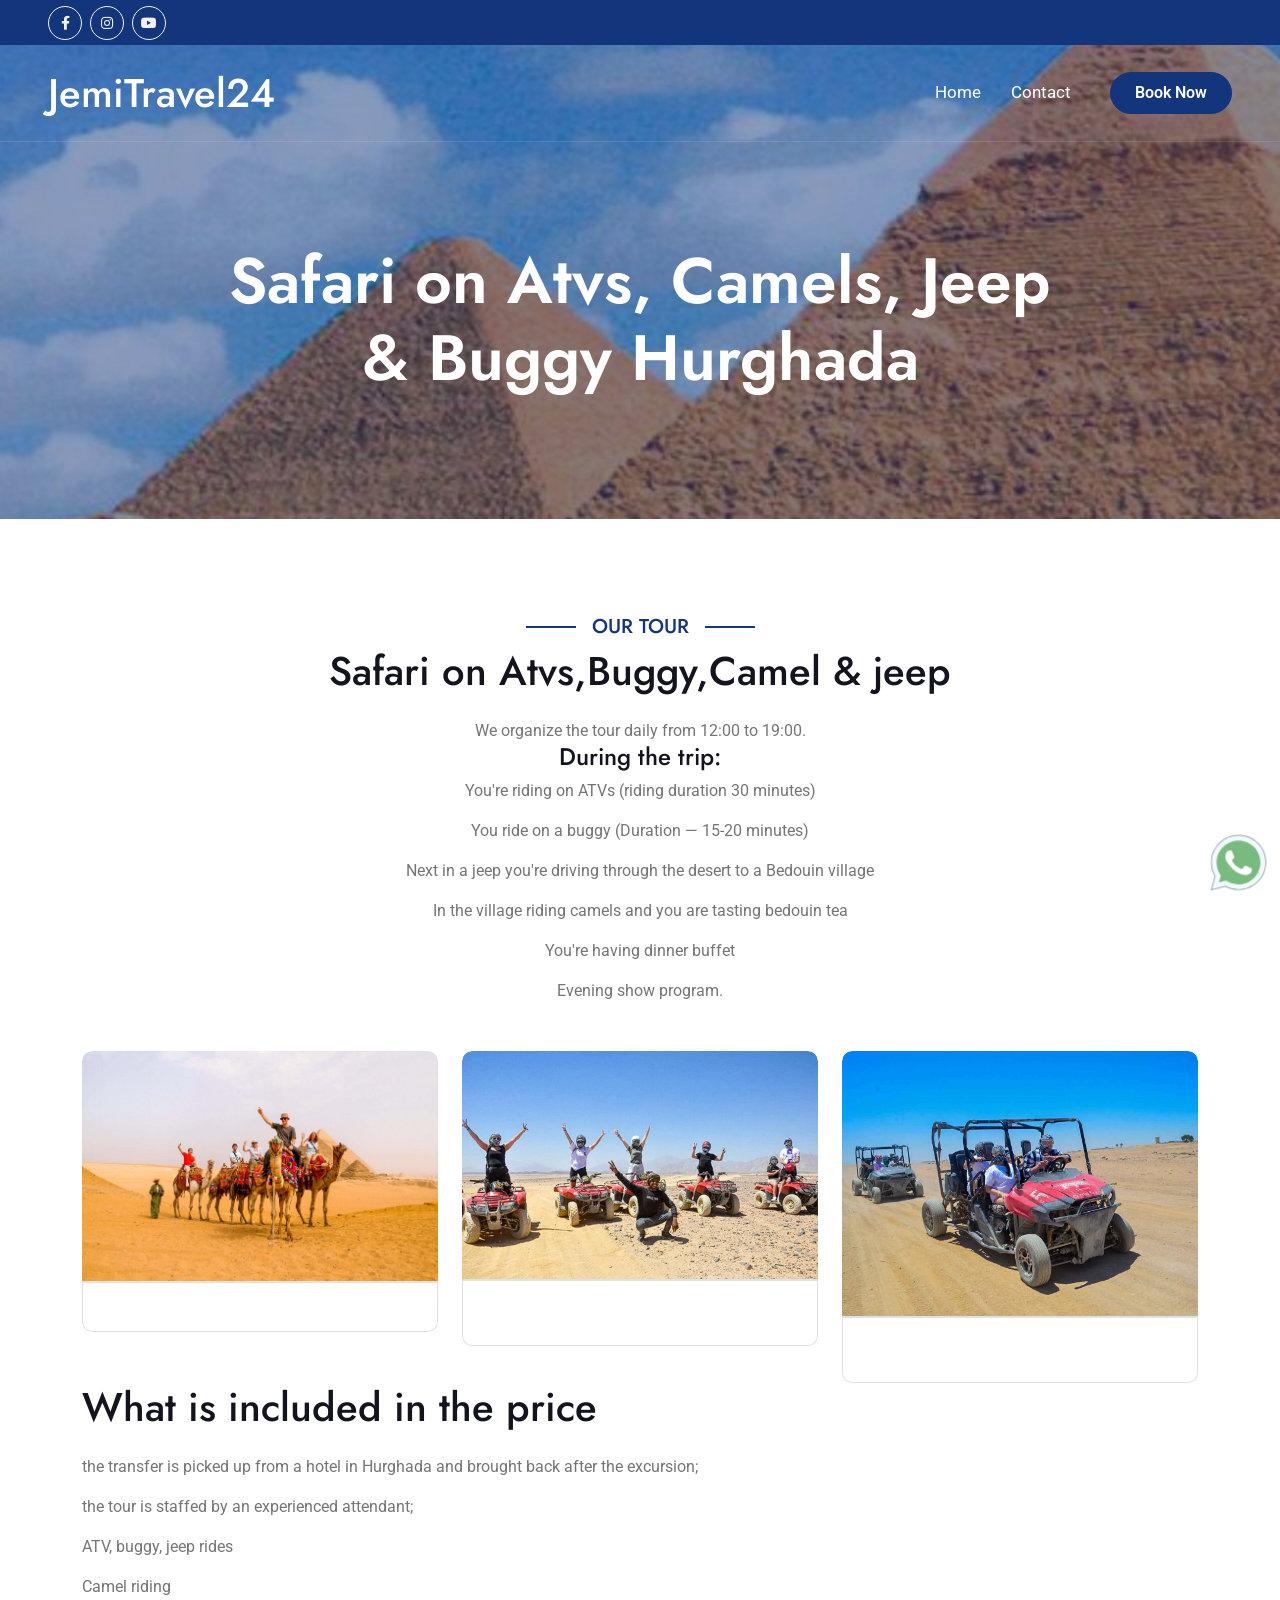
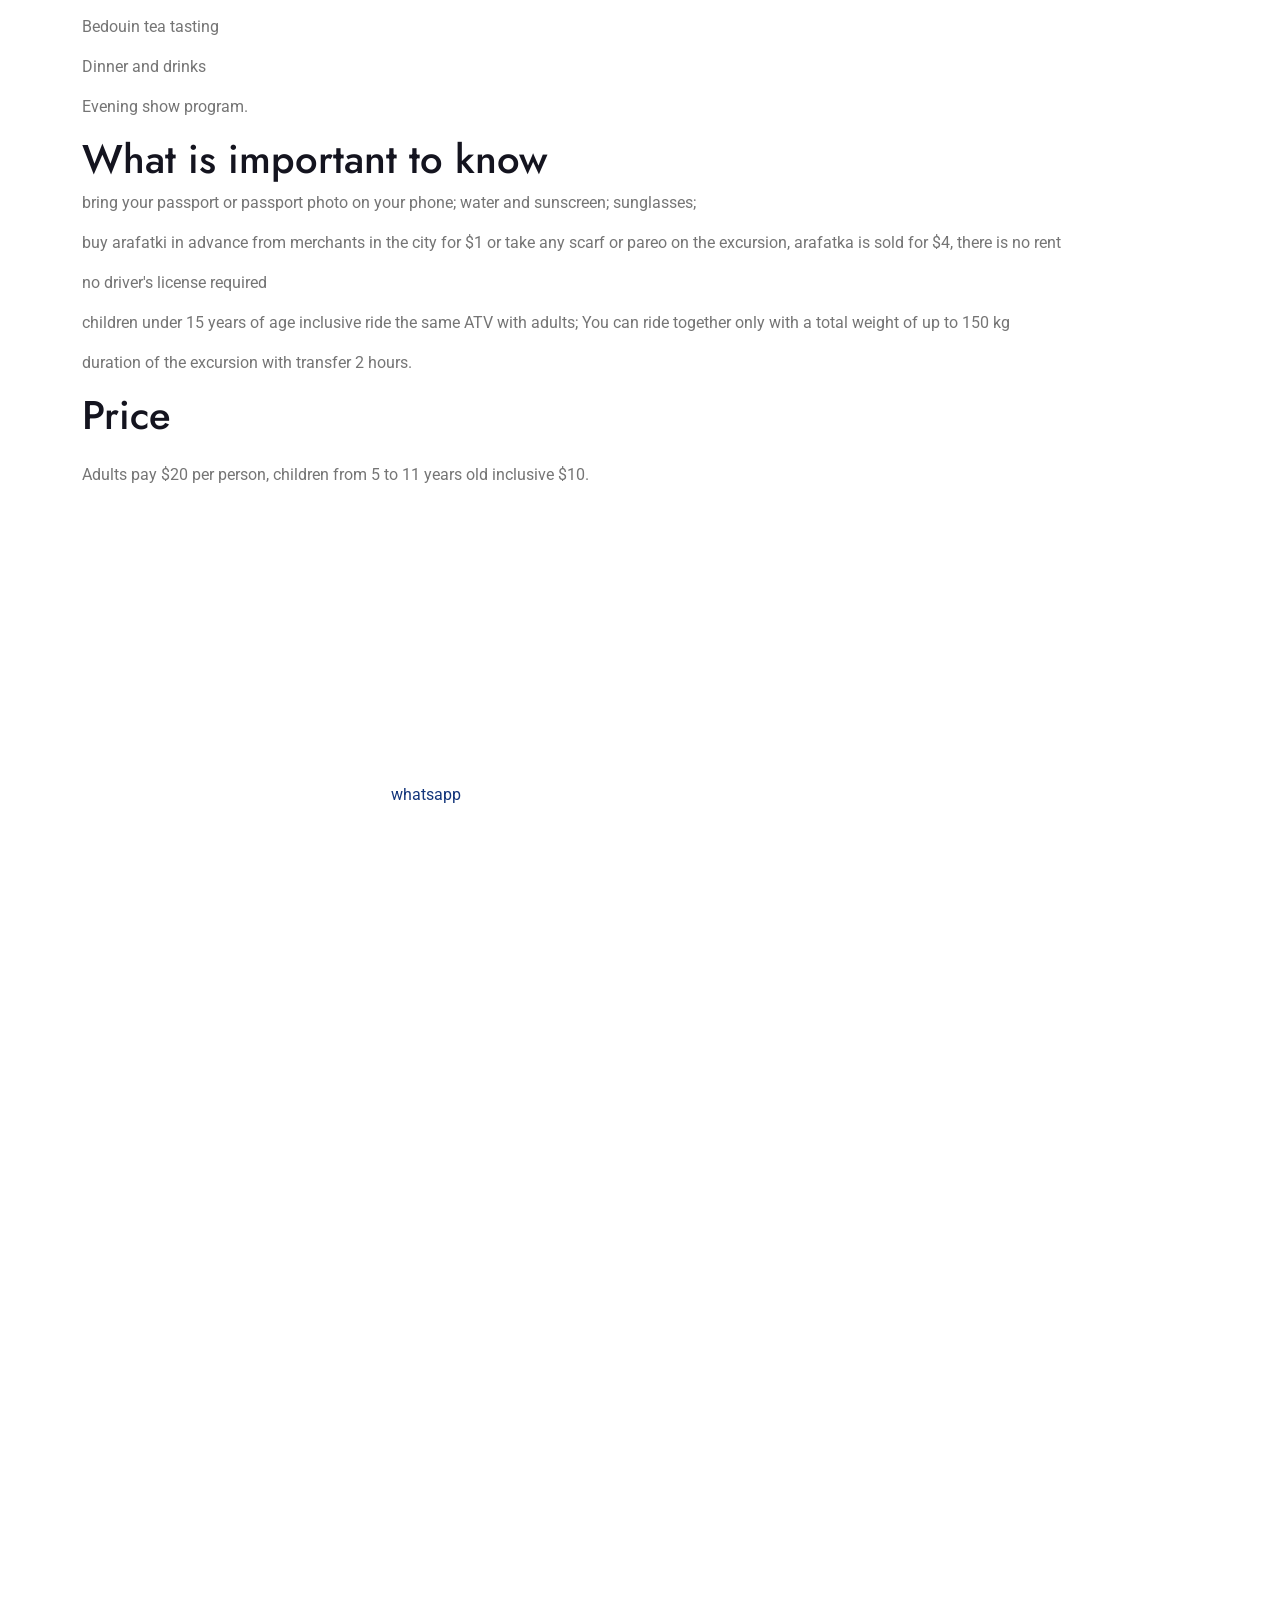
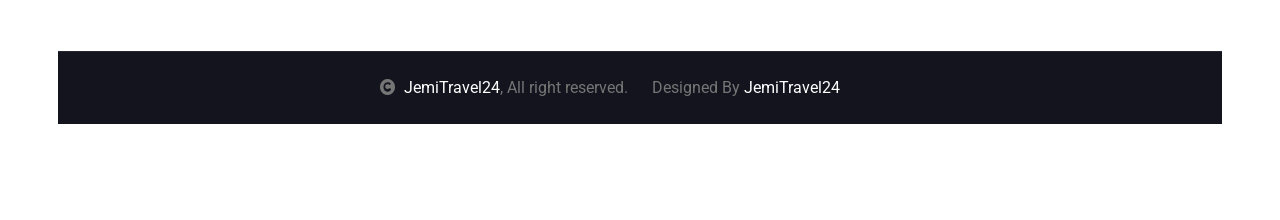
==== commit baf8cb29: "Update Atv-Buggy-Safari-Hurgahada.html" ====
--- a/Atv-Buggy-Safari-Hurgahada.html
+++ b/Atv-Buggy-Safari-Hurgahada.html
@@ -38,7 +38,7 @@
             </div>
         </div>
 
-        <a href="https://api.whatsapp.com/send?phone=+905534414765&amp;text=Hi%20There" class="whatsapp_float" target="_blank" rel="noopener noreferrer">
+        <a href="https://api.whatsapp.com/send?phone=+905825650934&amp;text=Hi%20There" class="whatsapp_float" target="_blank" rel="noopener noreferrer">
   <span class="home-whatsapp-icon"><svg xmlns="http://www.w3.org/2000/svg" x="0px" y="0px" width="80" height="80" viewBox="0 0 80 80">
 <path fill="#f2faff" d="M7.904,58.665L7.8,58.484c-3.263-5.649-4.986-12.102-4.983-18.66 C2.826,19.244,19.577,2.5,40.157,2.5C50.14,2.503,59.521,6.391,66.57,13.446C73.618,20.5,77.5,29.879,77.5,39.855 c-0.01,20.583-16.76,37.328-37.34,37.328c-6.247-0.003-12.418-1.574-17.861-4.543l-0.174-0.096L2.711,77.636L7.904,58.665z"></path><path fill="#788b9c" d="M40.157,3L40.157,3c9.85,0.003,19.105,3.838,26.059,10.799C73.17,20.76,77,30.013,77,39.855 c-0.009,20.307-16.536,36.828-36.855,36.828c-6.149-0.003-12.237-1.553-17.606-4.482l-0.349-0.19l-0.384,0.101l-18.384,4.82 l4.91-17.933l0.11-0.403l-0.209-0.362c-3.22-5.574-4.92-11.94-4.917-18.41C3.326,19.52,19.852,3,40.157,3 M40.157,2 C19.302,2,2.326,18.969,2.317,39.824C2.313,46.49,4.055,53,7.367,58.735L2,78.339l20.06-5.26 c5.526,3.015,11.751,4.601,18.084,4.604h0.016c20.855,0,37.831-16.969,37.84-37.827c0-10.108-3.933-19.613-11.077-26.764 C59.78,5.942,50.28,2.003,40.157,2L40.157,2z"></path><path fill="#79ba7e" d="M39.99,70c-5.009-0.003-9.965-1.263-14.332-3.646l-2.867-1.564l-3.159,0.828l-6.482,1.699	l1.659-6.061l0.907-3.312l-1.718-2.974C11.38,50.437,9.997,45.255,10,39.986C10.007,23.453,23.464,10.002,39.997,10	c8.022,0.003,15.558,3.126,21.221,8.793C66.881,24.461,70,31.998,70,40.011C69.992,56.547,56.535,70,39.99,70z"></path><path fill="#fff" d="M56.561,47.376c-0.9-0.449-5.321-2.626-6.143-2.924c-0.825-0.301-1.424-0.449-2.023,0.449	c-0.599,0.9-2.322,2.924-2.845,3.523c-0.524,0.599-1.048,0.674-1.948,0.226c-0.9-0.449-3.797-1.4-7.23-4.462	c-2.674-2.382-4.478-5.327-5.001-6.227c-0.524-0.9-0.057-1.385,0.394-1.834c0.403-0.403,0.9-1.051,1.349-1.575	c0.449-0.524,0.599-0.9,0.9-1.5c0.301-0.599,0.151-1.126-0.075-1.575c-0.226-0.449-2.023-4.875-2.773-6.673	c-0.729-1.752-1.472-1.515-2.023-1.542c-0.524-0.027-1.123-0.03-1.722-0.03c-0.599,0-1.575,0.226-2.397,1.126	c-0.822,0.9-3.147,3.074-3.147,7.498s3.222,8.699,3.671,9.298c0.449,0.599,6.338,9.678,15.36,13.571	c2.144,0.924,3.821,1.478,5.125,1.894c2.153,0.684,4.113,0.587,5.664,0.355c1.728-0.259,5.321-2.174,6.067-4.273	c0.75-2.099,0.75-3.899,0.524-4.273C58.06,48.051,57.461,47.825,56.561,47.376z"></path>
 </svg></span></a>
@@ -194,7 +194,7 @@
                         <h1 class="text-white mb-4">Online Booking </h1>
                         <p class="text-white mb-4">
                         </p>
-                        <p class="text-white mb-4">Book your tour through Booking Form or on <a href="https://api.whatsapp.com/send?phone=+905534414765&amp;text=Hi%20There">whatsapp</a>  , choose your preferred date, and pay on the day of the tour.
+                        <p class="text-white mb-4">Book your tour through Booking Form or on <a href="https://api.whatsapp.com/send?phone=+905825650934&amp;text=Hi%20There">whatsapp</a>  , choose your preferred date, and pay on the day of the tour.
                         </p>
                     
                     </div>
@@ -337,4 +337,4 @@
         <script src="js/main.js"></script>
     </body>
 
-</html>+</html>
